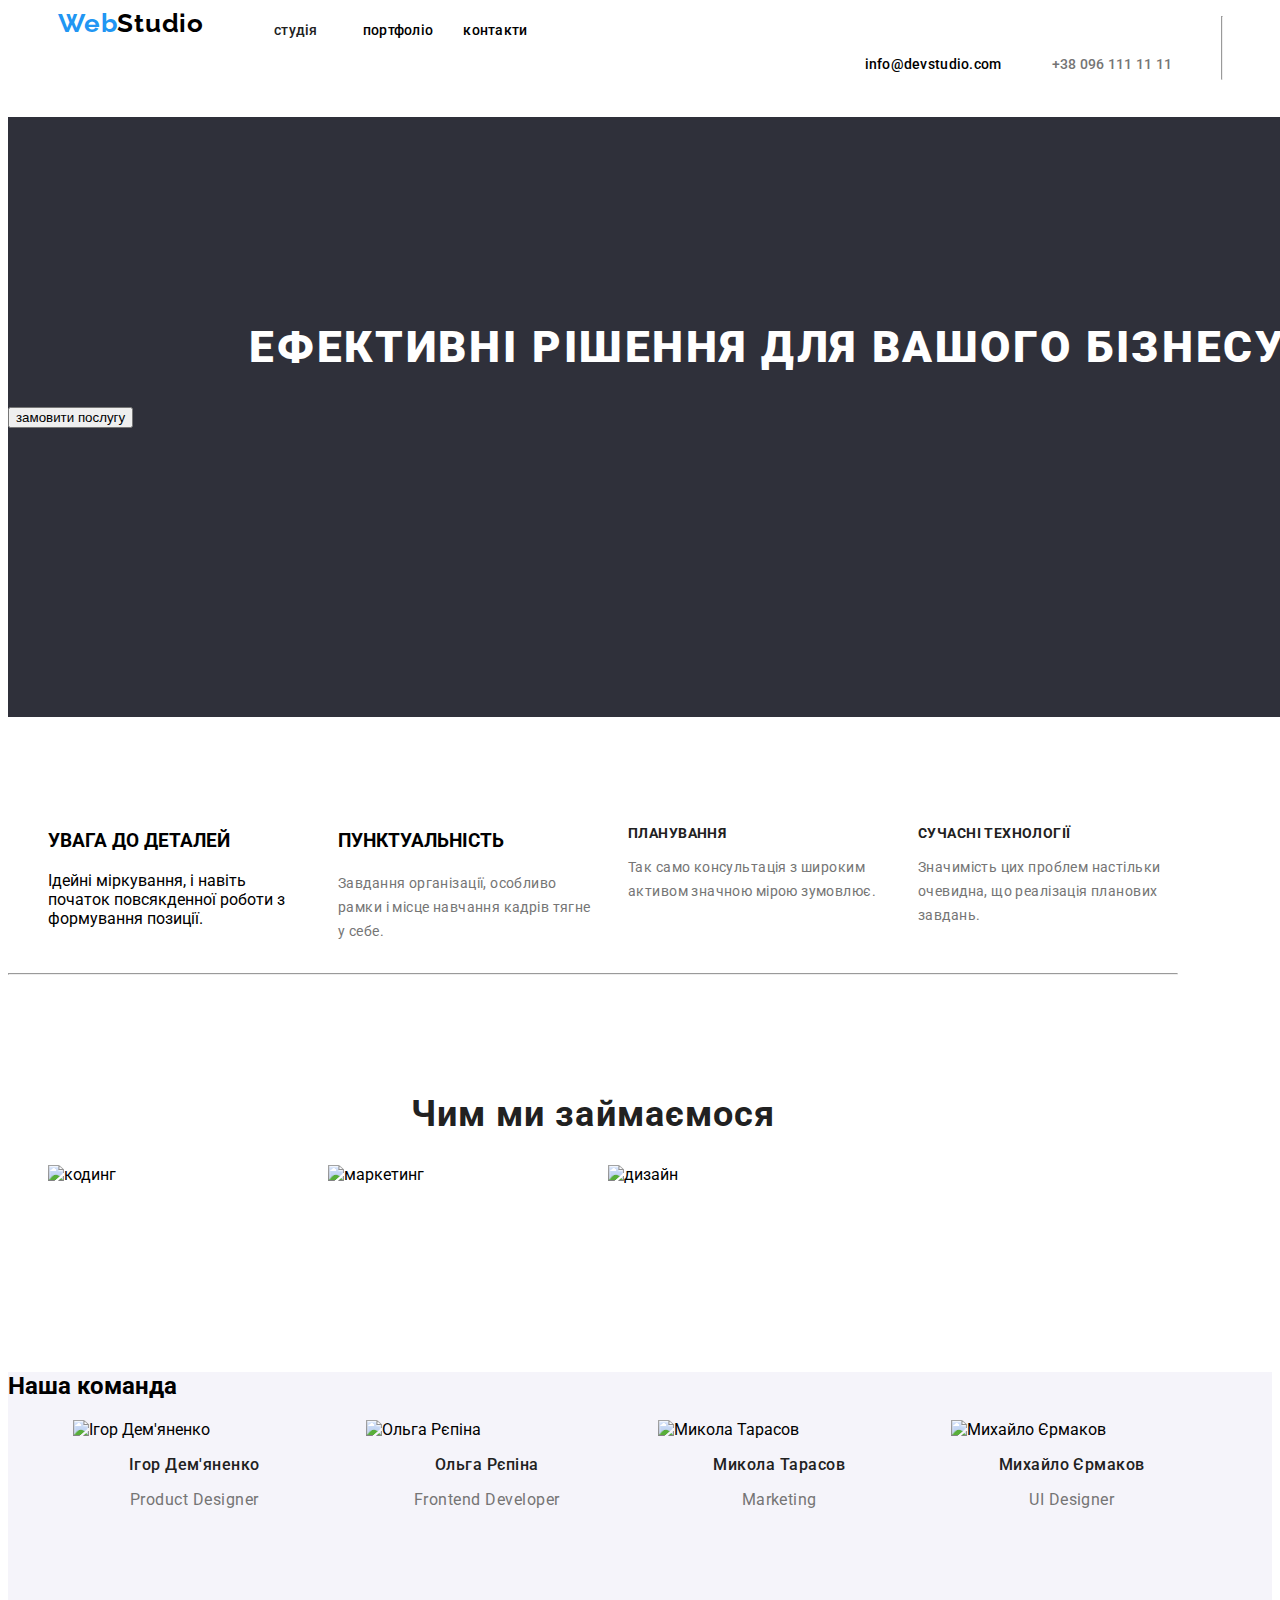
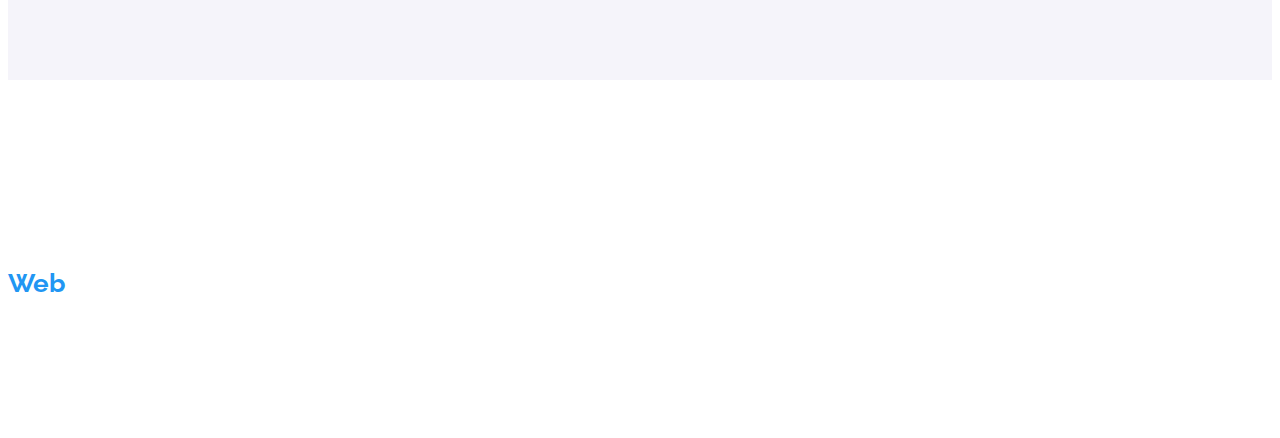
==== index.html @ 08e5d214 "first commit" ====
<!DOCTYPE html>
<html lang="en">

<head>
    <meta charset="UTF-8" />
    <meta http-equiv="X-UA-Compatible" content="IE=edge" />
    <meta name="viewport" content="width=device-width, initial-scale=1.0" />
    <link rel="preconnect" href="https://fonts.googleapis.com" />
    <link rel="preconnect" href="https://fonts.gstatic.com" crossorigin />
    <link
        href="https://fonts.googleapis.com/css2?family=Raleway:wght@700&family=Roboto:wght@400;500;700;900&display=swap"
        rel="stylesheet" />
    <title>Main page</title>
    <link rel="stylesheet" href="style.css" />
</head>

<body>
    <header class="header">
        <a href="#" class="header-name"><span class="web">Web</span>Studio</a>
        <nav class="header-nav">
            <ul class="list-header-nav">
                <li class="header-item">
                    <a href="index.html" class="header-item"> студія</a>
                </li>

                <li class="header-item">
                    <a href="portfolio.html">портфоліо</a>
                </li>
                <li class="header-item">
                    <a href="#">контакти</a>
                </li>
            </ul>
        </nav>
        <ul class="contacts-list">
            <li class="contacts-item">
                <a href="mailto:info@devstudio.com" class="contacts-item-1">
                    info@devstudio.com</a>
            </li>
            <li class="contacts-item">
                <a href="tell:+380961111111" class="contacts-item">+38 096 111 11 11</a>
            </li>
        </ul>
        <hr />
    </header>
    <section class="banner">
        <h1 class="banner-tytle">Eфективні рішення для вашого бізнесу</h1>
        <button class="banner-button">замовити послугу</button>
    </section>
    <section class="specials">
        <ul class="specials-list">
            <li class="specials-item">
                <h3 class="list-specials-title">УВАГА ДО ДЕТАЛЕЙ</h3>
                <p class="list-specials-text">
                    Ідейні міркування, і навіть початок повсякденної роботи з формування
                    позиції.
                </p>
            </li>
            <li class="specials-item">
                <h3 class="list-sp-title">ПУНКТУАЛЬНІСТЬ</h3>
                <p class="list-sp-text">
                    Завдання організації, особливо рамки і місце навчання кадрів тягне у
                    себе.
                </p>
            </li>
            <li class="secials-item">
                <h3 class="list-sp-tytle">ПЛАНУВАННЯ</h3>
                <p class="list-sp-text">
                    Так само консультація з широким активом значною мірою зумовлює.
                </p>
            </li>
            <li class="secials-item">
                <h3 class="list-sp-tytle">СУЧАСНІ ТЕХНОЛОГІЇ</h3>
                <p class="list-sp-text">
                    Значимість цих проблем настільки очевидна, що реалізація планових
                    завдань.
                </p>
            </li>
        </ul>
        <hr />
    </section>
    <section class="work">
        <h2 class="work-tytle">Чим ми займаємося</h2>
        <ul class="work-list">
            <li class="work-item">
                <img src="img/img1.png" alt="кодинг" width="250" />
            </li>
            <li class="work-item">
                <img src="img/img2.png" alt="маркетинг" width="250" />
            </li>
            <li class="work-item">
                <img src="img/img3.png" alt="дизайн" width="250" />
            </li>
        </ul>
    </section>
    <section class="people">
        <h2 class="people-title">Наша команда</h2>
        <ul class="people-list">
            <li class="people-item">
                <img src="img/img4.jpg" alt="Ігор Дем'яненко" width="250" class="list-people-image" />
                <p class="list-people-name">Ігор Дем'яненко</p>
                <p class="list-people-job">Product Designer</p>
            </li>
            <li class="people-item">
                <img src="img/img5.jpg" alt="Ольга Рєпіна" width="250" class="list-people-image" />
                <p class="list-people-name">Ольга Рєпіна</p>
                <p class="list-people-job">Frontend Developer</p>
            </li>
            <li class="people-item">
                <img src="img/img6.jpg" alt="Микола Тарасов" width="250" class="list-people-image" />
                <p class="list-people-name">Микола Тарасов</p>
                <p class="list-people-job">Marketing</p>
            </li>
            <li class="people-item">
                <img src="img/img7.jpg" alt="Михайло Єрмаков" width="250" class="list-people-image" />
                <p class="list-people-name">Михайло Єрмаков</p>
                <p class="list-people-job">UI Designer</p>
            </li>
        </ul>
    </section>
    <footer>
        <a href="#" class="footer-name"><span class="web">Web</span>Studio</a>
        <ul class="footer-list">
            <li class="footer-item">
                <a href="#" class="footer-item-link-1">м. Київ, пр-т Лесі Українки, 26</a>
            </li>
            <li class="footer-item">
                <a href="mailto:info@devstudio.com" class="footer-item-link">info@devstudio.com</a>
            </li>
            <li class="footer-item">
                <a href="tell:+380961111111" class="footer-item-link">+38 096 111 11 11</a>
            </li>
        </ul>
    </footer>
</body>

</html>
---- style.css ----
body {
    font-family: roboto;

}

a {
    color: black;
    text-decoration: none;

}

.web {
    color: #2196F3;
}

ul {
    list-style: none;
}

.header {
    display: flex;
    margin-left: 50px;
}

.header-name {
    font-size: 26px;
    font-family: Raleway;
    font-weight: 700;
    letter-spacing: 0.78px;
}

.web {
    color: #2196F3;
}

.header-item {
    color: #212121;
    font-size: 14px;
    font-weight: 500;
    letter-spacing: 0.28px;
    margin-left: 15px;
    margin-right: 15px;
}

.header-item :hover {

    color: #2196F3;
    font-size: 14px;
    font-weight: 500;
    letter-spacing: 0.28px;
}


.list-header-nav {

    font-size: 14px;
    font-family: Roboto;
    font-weight: 500;
    letter-spacing: 0.28px;
    display: flex;

}

.contacts-item:hover {
    color: #2196F3;
    font-size: 14px;
    font-weight: 500;
    letter-spacing: 0.28px;
}

.contacts-item {
    color: #757575;
    font-size: 14px;
    font-weight: 500;
    letter-spacing: 0.28px;
    margin-top: 32px;
}

.contacts-list {
    display: flex;
    padding-left: 322px;
    ;
}

.contacts-item:not(:first-child) {
    margin-left: 50px;
}

/* !==========banner========== */
.banner {
    background-color: #2F303A;
    width: 1519px;
    height: 600px;
}

.banner-wrap {
    width: 1170px;
}

.banner-tytle {
    color: #FFF;
    text-align: center;
    font-size: 44px;
    font-weight: 900;
    line-height: 60px;
    letter-spacing: 2.64px;
    text-transform: uppercase;
    padding-top: 200px;
}

.banner-btn {
    text-align: center;
    font-size: 16px;
    font-weight: 700;
    line-height: 30px;
    letter-spacing: 0.96px;
    color: #FFF;
    background-color: #2196F3;
    width: 216px;
    height: 50px;
    margin-left: 465px;
    /* margin: 0px 692px; */
}

/* !==========specials========== */
.specials {
    width: 1170px;
    margin-bottom: 118px;
    margin-top: 94px;
}

.list-sp-tytle {
    color: #212121;
    font-size: 14px;
    font-weight: 700;
    letter-spacing: 0.42px;
    text-transform: uppercase;
}

.specials-list {
    display: flex;
}

.specials li {
    width: 260px;
}

.specials li:not(:first-child) {
    margin-left: 30px;
}

.list-sp-text {
    color: #757575;
    text-shadow: 0px 4px 4px 0px rgba(0, 0, 0, 0.25);
    font-size: 14px;
    line-height: 24px;
    letter-spacing: 0.42px;
}

/* !==========work========== */
.work {
    width: 1170px;
}

.work-tytle {
    color: #212121;
    text-align: center;
    font-size: 36px;
    letter-spacing: 1.08px;
}

.work-list {
    display: flex;
}

.work-item {
    display: flex;
}

.work-img {
    width: 360px;
    height: 294px;
    box-sizing: border-box;
}

.work-item:not(:first-child) {
    margin-left: 30px;
}

/* !==========people========== */
.people {
    margin-top: 188px;
    margin-bottom: 188px;
    background: #F5F4FA;
}

.people-list {
    display: flex;
    width: 1170px;
}

.people-tytle {
    color: #212121;
    text-align: center;
    font-size: 36px;
    letter-spacing: 1.08px;
}

.list-people-name {
    color: #212121;
    text-align: center;
    font-weight: 500;
    font-size: 16px;
    letter-spacing: 0.48px;
}

.list-people-job {
    color: #757575;
    text-align: center;
    font-size: 16px;
    font-weight: 400;
    letter-spacing: 0.48px;
}

.people-item {
    box-sizing: border-box;
    width: 270px;
    height: 260px;
    margin-left: 25px;
    margin-right: 25px;
}

/* !==========footer========== */
.footer {
    background-color: #2F303A;
    width: 1519px;
    height: 252px;
}

.footer-wrap {
    width: 1170px;
}

.footer-list {
    height: 60px;
    margin-top: 20px;
    margin-bottom: 60px;
}

.footer-name {
    color: #FFF;
    font-family: raleway;
    font-weight: 700;
    padding-top: 25px;
    padding-bottom: 15px;
    font-size: 26px;
}

.footer-item-link {
    color: rgba(255, 255, 255, 0.60);
    font-size: 14px;
    font-weight: 400;
    line-height: 24px;
    letter-spacing: 0.42px;
}

.footer-item-link-1 {
    color: #FFF;
    font-size: 14px;
    font-weight: 400;
    line-height: 24px;
    letter-spacing: 0.42px;
}

/* ?==========portfolio========== */
/* !==========header========== */

/* !==========projects========== */
.projects {
    width: 1170px;
}

.proj-btn {
    color: #212121;
    text-align: center;
    font-size: 16px;
    font-weight: 500;
    line-height: 26px;
    letter-spacing: 0.48px;
    display: inline-block;
    border-radius: 4px;
}

.proj-btn:hover {
    color: #FFF;
    text-align: center;
    font-size: 16px;
    font-weight: 500;
    line-height: 26px;
    letter-spacing: 0.48px;
    background-color: #2196F3;
}

.proj-item-img {
    width: 354px;
}

.proj-item {
    display: inline-block;
}

.proj-item:not(:nth-child(3n+1)) {
    margin-left: 30px;
}

.proj-item-tytle {
    color: #212121;
    font-size: 18px;
    font-weight: 700;
    line-height: 36px;
    letter-spacing: 1.08px;
}

.proj-item-text {
    color: #757575;
    font-size: 16px;
    font-weight: 400;
    line-height: 30px;
    letter-spacing: 0.48px;
}
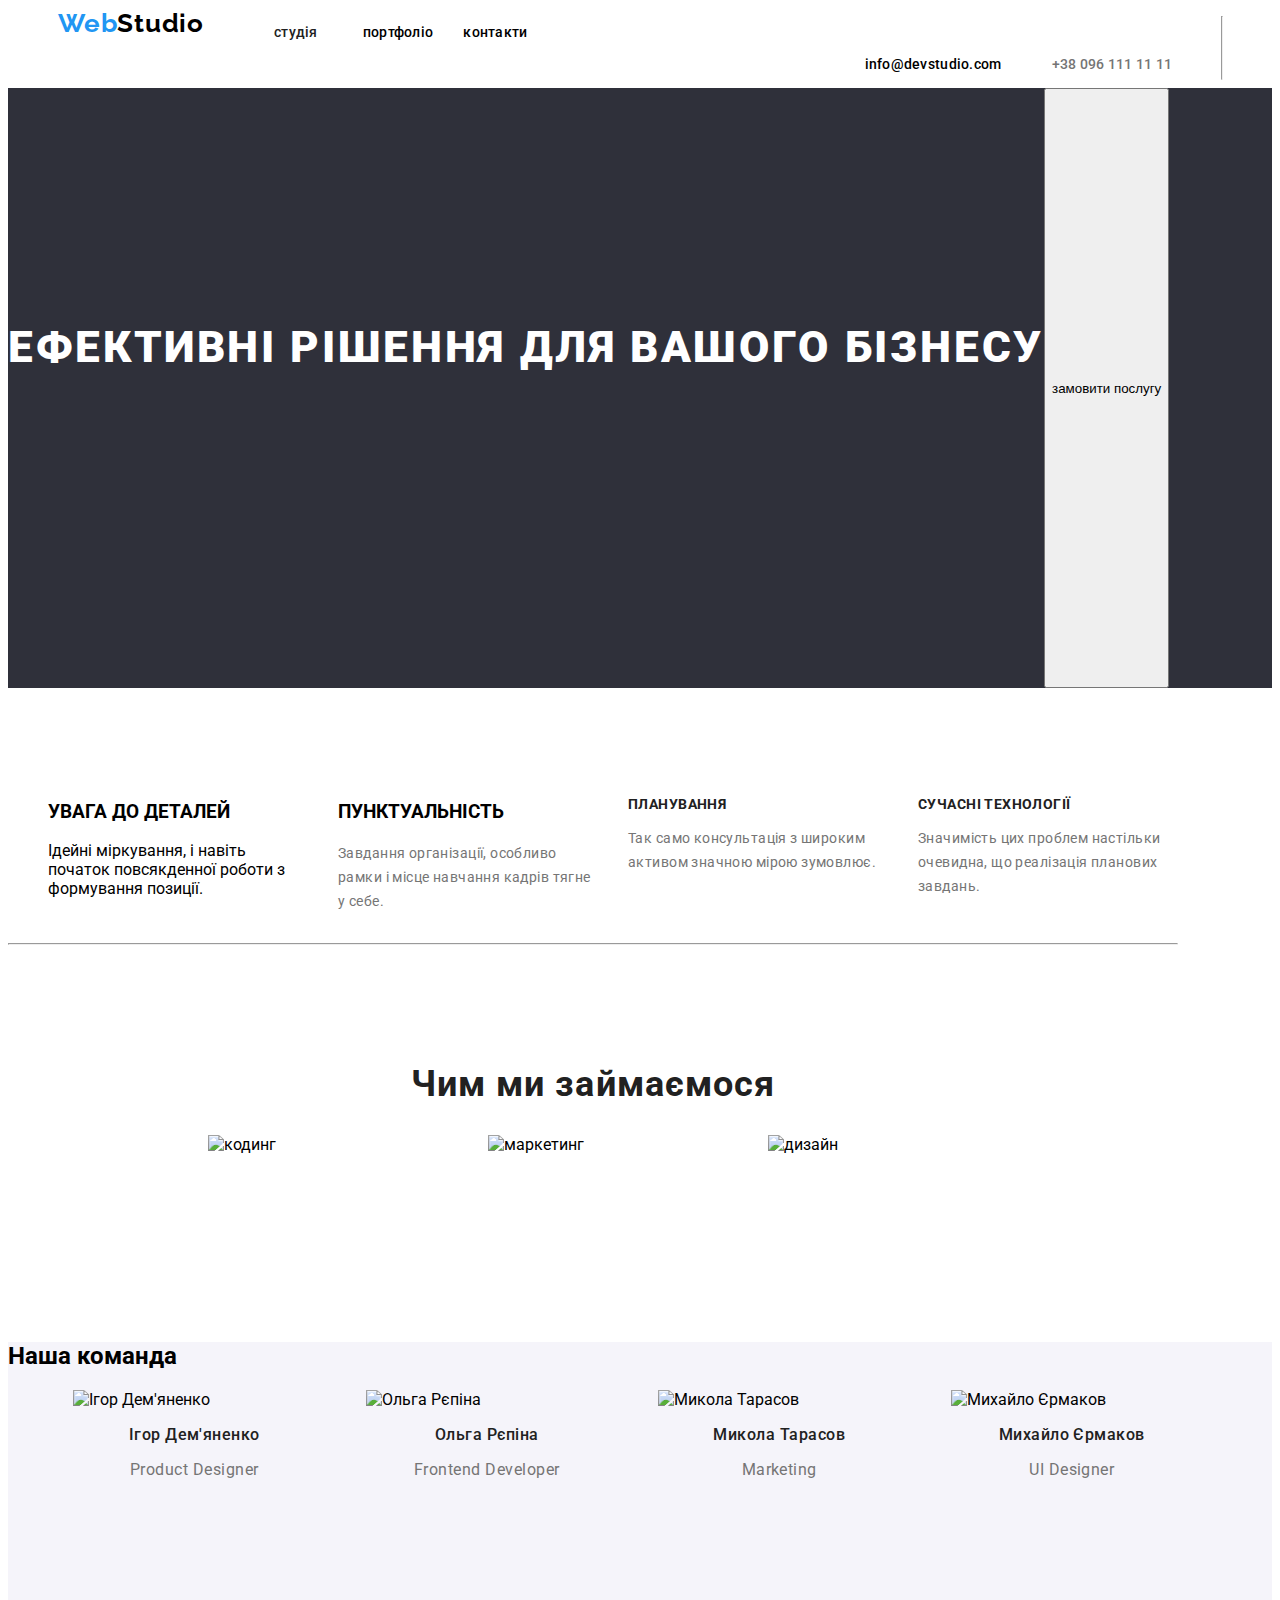
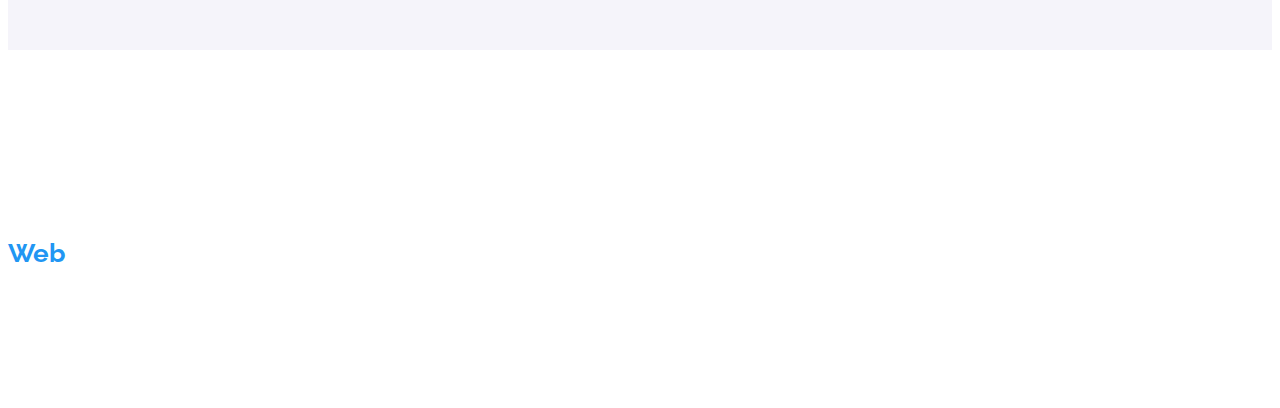
==== commit 8d8f9646: "hw10" ====
--- a/index.html
+++ b/index.html
@@ -11,6 +11,7 @@
         href="https://fonts.googleapis.com/css2?family=Raleway:wght@700&family=Roboto:wght@400;500;700;900&display=swap"
         rel="stylesheet" />
     <title>Main page</title>
+    <a href="https://cdnjs.cloudflare.com/ajax/libs/normalize/8.0.1/normalize.min.css.map"></a>
     <link rel="stylesheet" href="style.css" />
 </head>
 
--- a/style.css
+++ b/style.css
@@ -53,10 +53,7 @@
 
 .list-header-nav {
 
-    font-size: 14px;
-    font-family: Roboto;
-    font-weight: 500;
-    letter-spacing: 0.28px;
+    justify-content: center;
     display: flex;
 
 }
@@ -89,7 +86,8 @@
 /* !==========banner========== */
 .banner {
     background-color: #2F303A;
-    width: 1519px;
+    display: flex;
+
     height: 600px;
 }
 
@@ -139,6 +137,7 @@
 
 .specials-list {
     display: flex;
+    justify-content: center;
 }
 
 .specials li {
@@ -171,6 +170,7 @@
 
 .work-list {
     display: flex;
+    justify-content: center;
 }
 
 .work-item {
@@ -235,6 +235,7 @@
     background-color: #2F303A;
     width: 1519px;
     height: 252px;
+    justify-content: center;
 }
 
 .footer-wrap {
@@ -281,14 +282,9 @@
 }
 
 .proj-btn {
-    color: #212121;
-    text-align: center;
-    font-size: 16px;
-    font-weight: 500;
-    line-height: 26px;
-    letter-spacing: 0.48px;
-    display: inline-block;
-    border-radius: 4px;
+    display: flex;
+    justify-content: center;
+    flex-direction: row;
 }
 
 .proj-btn:hover {
